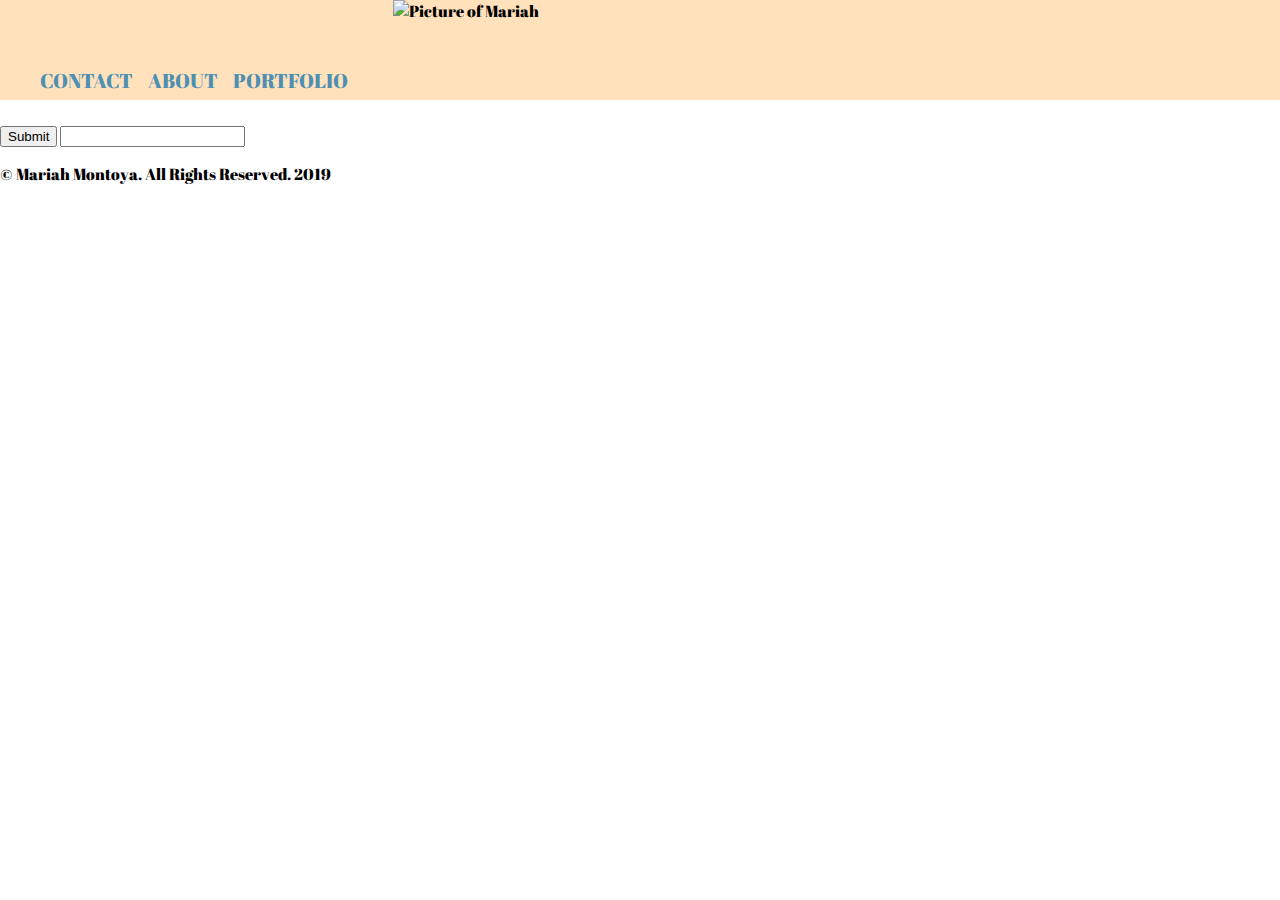
==== index.html @ a535fd48 "first commit" ====
<!DOCTYPE html>
<html lang="en-us">
<head>
	<meta charset="UTF-8" />
    <meta name="description" content="Mariah Montoya" />
    <meta name="keywords" content="porfolio, about me, contact information" />
    <meta name="viewport" content="width=device-width, initial-scale=1.0">
    <meta http-equiv="X-UA-Compatible" content="ie=edge">
    <title>Mariah Montoya</title>
    <link href="https://fonts.googleapis.com/css?family=Abril+Fatface|Chathura" rel="stylesheet">
    <link rel="stylesheet" href="css/style.css" type="text/css" />
</head>

<body>
	<header>
		<nav class="nav-bar">
			<img class="logo" src="" alt="Picture of Mariah" />
			<ul class=nav-list>
				<li class="list-item">PORTFOLIO</li>
				<li class="list-item">ABOUT</li>
				<li class="list-item">CONTACT</li>
			</ul>
		</nav>
	</header>
	
<!---------------------------End of Nav Bar--------------------------------->

	<main>
		<div>
			<h1>Hey there, I'm Mariah Montoya. Nice to meet you.</h1> <!---Put name in color--------->
			<p><!----Insert Description of Self here----></p>
		</div>
	</main>


<!------------------------End of Hero--------------------------------->

	<section>
		<img src="" alt="" />
		<p></p>
	</section>
	
<!-----------------------End of Section----------------------------->


<!---------------------Start of Footer------------------------------>

    <footer class="footer">
        <div class="footer-col">
            <button>Submit</button>
            <input type="text" name="Email" />
        </div>
        <div class="footer-col">
            <a href="https://www.facebook.com/mmontoya1515" target="_"><i class="fab fa-facebook-f"></i></a>
            <a href="https://www.instagram.com/mmthatgirl_" target="_"><i class="fab fa-instagram"></i></a>
            <a href="https://www.twitter.com/mmthatgirl_" target="_"><i class="fab fa-twitter"></i></a>
        </div>
        <div class="footer-col">
            <p>&copy; Mariah Montoya. All Rights Reserved. 2019</p>
        </div>
    </footer>


</body>
</html>
---- css/style.css ----
body {
    margin: 0 auto;
    font-family: 'Abril Fatface', cursive;
}

/**** main: white | secondary: black | third: off yellow: #FFE2BC | fourth: darker yellow #FFB556 fifth: blue #4E8FB2****/

/**********************Nav Bar Styles**********************/
.nav-bar {
    height: 100px;
    width:100%;
    background-color: #ffe2bc; /***soft yellow****/
    position: fixed;
    top: 0;
    z-index: 1;
}

.logo {
    height: 100px;
    width: 100px;
    margin-left: 30px;
}

.nav-list {
    color: #4e8fb2; /**Blue color**/
    float: left;
    margin-top: 67px;
}


.list-item {
    float: right;
    padding-right: 15px;
    list-style-type: none;
    font-size: 20px;
}
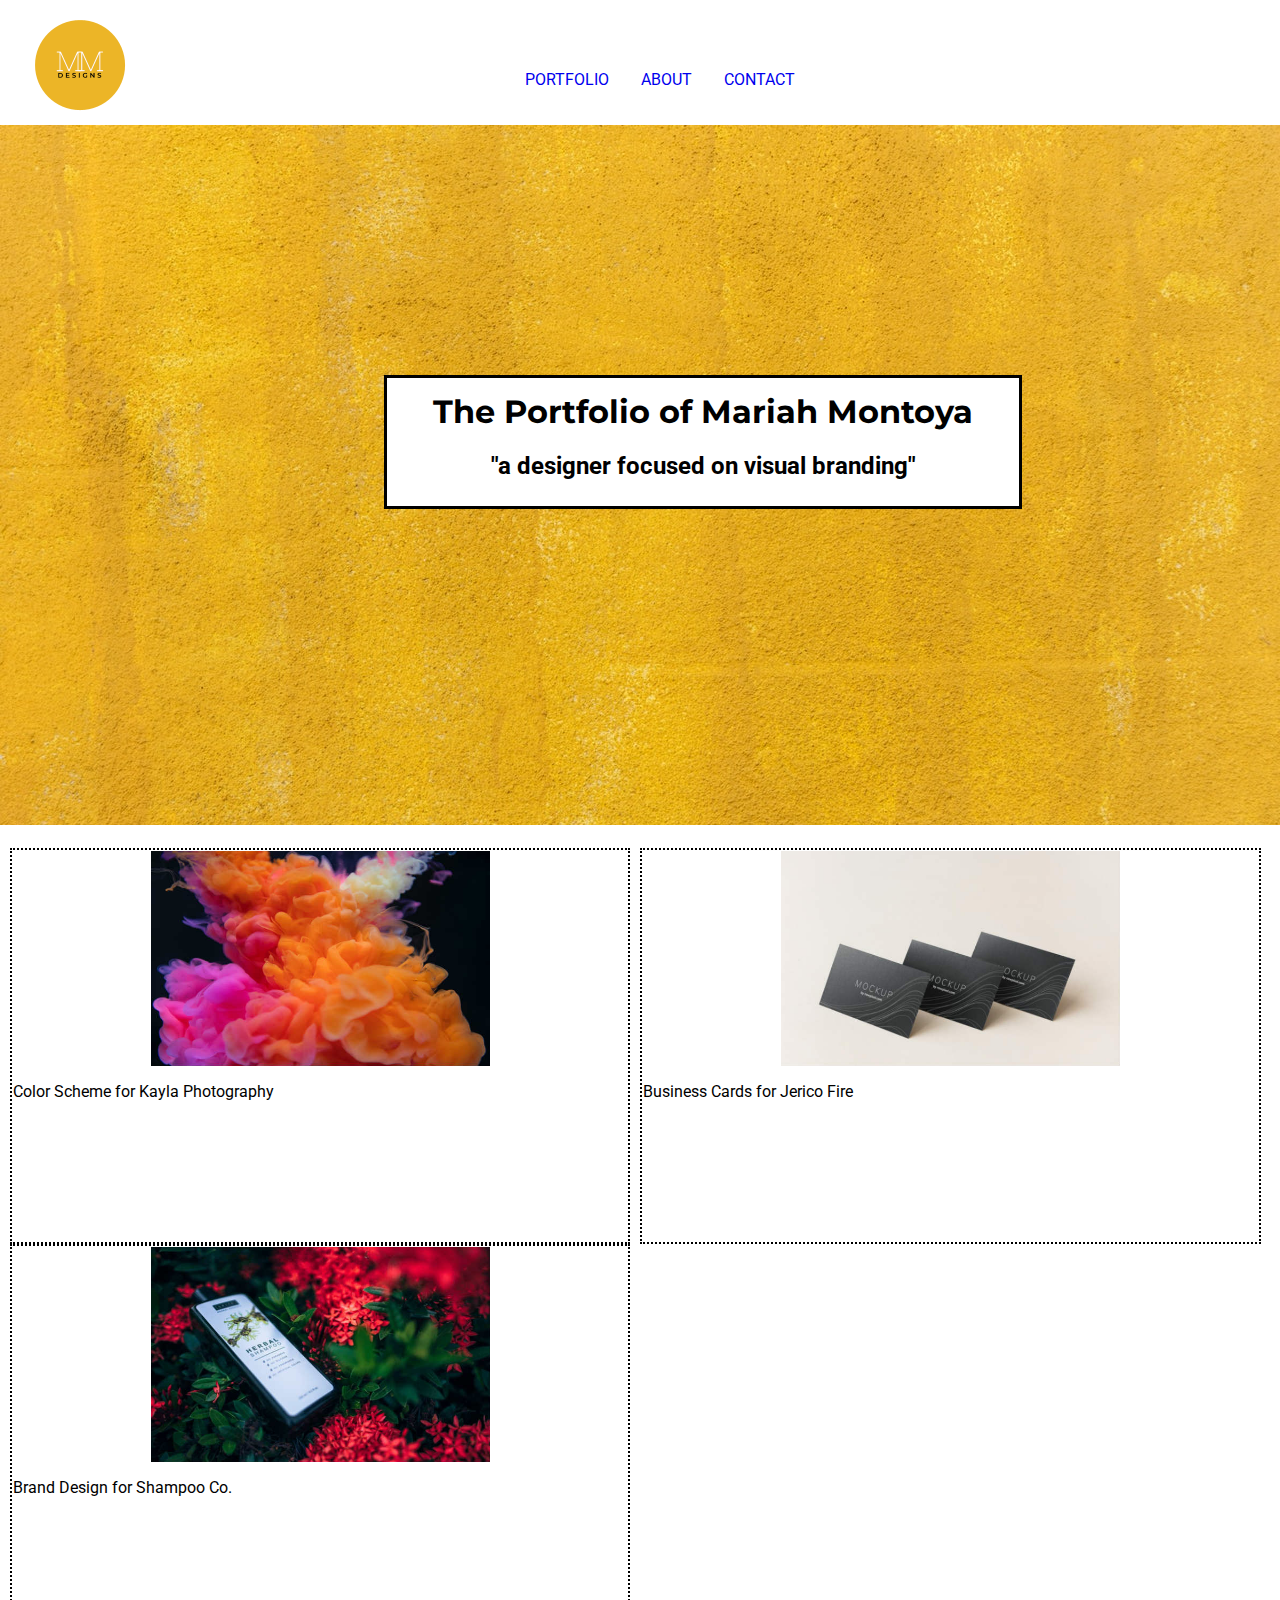
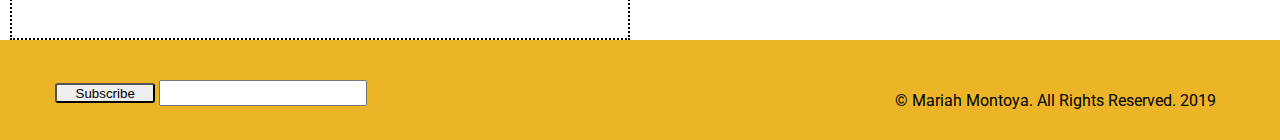
==== commit 6d1c1dbe: "corrected contact page" ====
--- a/index.html
+++ b/index.html
@@ -1,53 +1,76 @@
 <!DOCTYPE html>
 <html lang="en-us">
 <head>
+    <!-- Global site tag (gtag.js) - Google Analytics -->
+<script async src="https://www.googletagmanager.com/gtag/js?id=UA-137203516-1"></script>
+<script>
+  window.dataLayer = window.dataLayer || [];
+  function gtag(){dataLayer.push(arguments);}
+  gtag('js', new Date());
+
+  gtag('config', 'UA-137203516-1');
+</script>
+
+<!------------------------------Meta Tags----------------------------->    
 	<meta charset="UTF-8" />
     <meta name="description" content="Mariah Montoya" />
     <meta name="keywords" content="porfolio, about me, contact information" />
     <meta name="viewport" content="width=device-width, initial-scale=1.0">
     <meta http-equiv="X-UA-Compatible" content="ie=edge">
     <title>Mariah Montoya</title>
-    <link href="https://fonts.googleapis.com/css?family=Abril+Fatface|Chathura" rel="stylesheet">
+    <link href="https://fonts.googleapis.com/css?family=Montserrat:600i|Roboto:500i" rel="stylesheet">
+    <link rel="stylesheet" href="https://use.fontawesome.com/releases/v5.7.2/css/all.css" integrity="sha384-fnmOCqbTlWIlj8LyTjo7mOUStjsKC4pOpQbqyi7RrhN7udi9RwhKkMHpvLbHG9Sr" crossorigin="anonymous">
+    <link rel="icon" href="img/logo.png" size="32x32" type="image/png" />
     <link rel="stylesheet" href="css/style.css" type="text/css" />
 </head>
 
 <body>
 	<header>
 		<nav class="nav-bar">
-			<img class="logo" src="" alt="Picture of Mariah" />
+			<img class="logo" src="img/logo.png" alt="mm with a yellow circle" />
 			<ul class=nav-list>
-				<li class="list-item">PORTFOLIO</li>
-				<li class="list-item">ABOUT</li>
-				<li class="list-item">CONTACT</li>
+				<li class="list-item"><a href="index.html">PORTFOLIO</a></li>
+				<li class="list-item"><a href="about.html" target="_blank">ABOUT</a></li>
+				<li class="list-item"><a href="contact.html" target="_blank">CONTACT</a></li>
 			</ul>
 		</nav>
 	</header>
 	
 <!---------------------------End of Nav Bar--------------------------------->
 
-	<main>
-		<div>
-			<h1>Hey there, I'm Mariah Montoya. Nice to meet you.</h1> <!---Put name in color--------->
-			<p><!----Insert Description of Self here----></p>
+	<main class= "hero">
+	    <div class= "hero-box">
+			<h1>The Portfolio of Mariah Montoya</h1>
+			<h2>"a designer focused on visual branding"</h2>
 		</div>
 	</main>
 
 
 <!------------------------End of Hero--------------------------------->
 
-	<section>
-		<img src="" alt="" />
-		<p></p>
-	</section>
-	
+<div class="container">
+    <div class="columns">
+        <img class="col-img" src="img/design1.jpg" alt="describe" />
+        <p>Color Scheme for Kayla Photography</p>
+    </div>
+    <div class="columns">
+        <img class="col-img" src="img/design2.jpg" alt="describe" />
+        <p>Business Cards for Jerico Fire</p>
+    </div>
+    <div class="columns">
+        <img class="col-img" src="img/design3.jpg" alt="describe" />
+        <p>Brand Design for Shampoo Co.</p>
+    </div>
+</div>
+
+
 <!-----------------------End of Section----------------------------->
-
 
 <!---------------------Start of Footer------------------------------>
 
     <footer class="footer">
         <div class="footer-col">
-            <button>Submit</button>
+            <button>Subscribe</button>
             <input type="text" name="Email" />
         </div>
         <div class="footer-col">
--- a/css/style.css
+++ b/css/style.css
@@ -1,36 +1,220 @@
 body {
     margin: 0 auto;
-    font-family: 'Abril Fatface', cursive;
+    font-family: 'Roboto', sans-serif;
 }
 
 /**** main: white | secondary: black | third: off yellow: #FFE2BC | fourth: darker yellow #FFB556 fifth: blue #4E8FB2****/
 
 /**********************Nav Bar Styles**********************/
 .nav-bar {
-    height: 100px;
+    height: 125px;
     width:100%;
-    background-color: #ffe2bc; /***soft yellow****/
-    position: fixed;
-    top: 0;
+    position: relative;
     z-index: 1;
 }
 
 .logo {
     height: 100px;
     width: 100px;
+    margin-top: 15px;
     margin-left: 30px;
+    float: left;
 }
 
 .nav-list {
-    color: #4e8fb2; /**Blue color**/
-    float: left;
-    margin-top: 67px;
+    float: right;
+    position: absolute;
+    top: 50%;
+    left: 50%;
+    transform: translate(-50%, -50%);
 }
 
 
 .list-item {
-    float: right;
-    padding-right: 15px;
+    float: left;
+    color: black;
+    padding: 14px 16px;
+    font-size: 16px;
     list-style-type: none;
-    font-size: 20px;
-}+}
+
+.list-item a {
+    text-decoration: none;
+}
+
+.list-item a:visited { 
+    text-decoration: none; color:black;
+}
+
+.list-item a:hover {
+    color: #ECB527;
+}
+
+/****************End of Nav Bar Styles***************/
+
+.hero {
+    background-image: url('../img/sectionimg.jpg');
+    height: 700px;
+    width: 100%;
+    background-repeat: no-repeat;
+    background-size: cover;
+    position: relative;
+    /*top: 100px;*/
+}
+
+.hero-box {
+    background-color: white;
+    border: 3px solid; 
+    padding: 14px 16px;
+    height: 100px;
+    width: 600px;
+    position: absolute;
+    top: 250px;
+    left: 30%;
+}
+
+h1 {
+    color: black;
+    text-align: center;
+    margin-top: auto;
+    font-family: 'Montserrat', sans-serif;
+}
+
+h2 {
+    color: black;
+    text-align: center;
+}
+/*******************************End of Hero************************/
+
+.container {
+    height: 300px;
+    width: 100%;
+    margin-top: 120px;
+    margin-bottom: -140px;
+}
+
+.columns {
+    height: 250px;
+    width: 25%;
+    border: 5px dotted black;
+    float: left;
+    overflow: hidden;
+    padding: 1px 1px;
+    margin-left: 10px;
+}
+
+.col-img {
+    height: 100px;
+    width: 50px;
+    display: block;
+    margin: auto;
+}
+
+
+    
+/***************Enf of Brand Rows************************/
+
+
+.footer {
+    background-color: #ECB527;
+    height: 100px;
+    width: 100%;
+    overflow: hidden;
+}
+
+.footer-col {
+    height: 45px;
+    width: 33%;
+    float: left;
+    text-align: center;
+    margin-top: 35px;
+}
+
+button {
+    height: 20px;
+    width: 100px;
+    border-radius: 3px;
+    margin-top: 5px;
+}
+
+input {
+    height: 20px;
+    width: 200px;
+    margin-top: 5px;
+}
+
+
+.fa-facebook-f {
+    width: 40px;
+    font-size: 2em;
+    color: #3b5998; /**facebook color**/
+    
+}
+
+.fa-instagram {
+    width: 40px;
+    font-size: 2em;
+    color: #3f729b; /**instagram color**/
+}
+
+.fa-twitter {
+    width: 40px;
+    font-size: 2em;
+    color: #1da1f2; /**twitter color**/
+}
+
+
+/*****************End of Footer Styles************************/
+
+
+
+/****************About Me Styles***********************/
+
+.container {
+    height: 425px;
+    width: 100%;
+    margin-top: 23px;
+    margin-bottom: 30px;
+}
+
+.columns {
+    height: 390px;
+    width: 48%;
+    border: 2px dotted black;
+    float: left;
+    overflow: hidden;
+    padding: 1px 1px;
+    margin-left: 10px;
+    
+}
+
+.col-img {
+    height: 215px;
+    width: 339px;
+    display: block;
+    margin: auto;
+}
+
+.barcavid {
+    height: 300px;
+    width: 400px;
+    display: block;
+    margin: auto;
+}
+
+/*************Contact Styles***************/
+
+.contact-container {
+    width: 100%;
+    height: 622px;
+    margin-top: 120px;
+    margin: center;
+}
+
+
+.contact-container iframe {
+    width: 43%;
+    float: left;
+    margin-left: 25px;
+}
+
